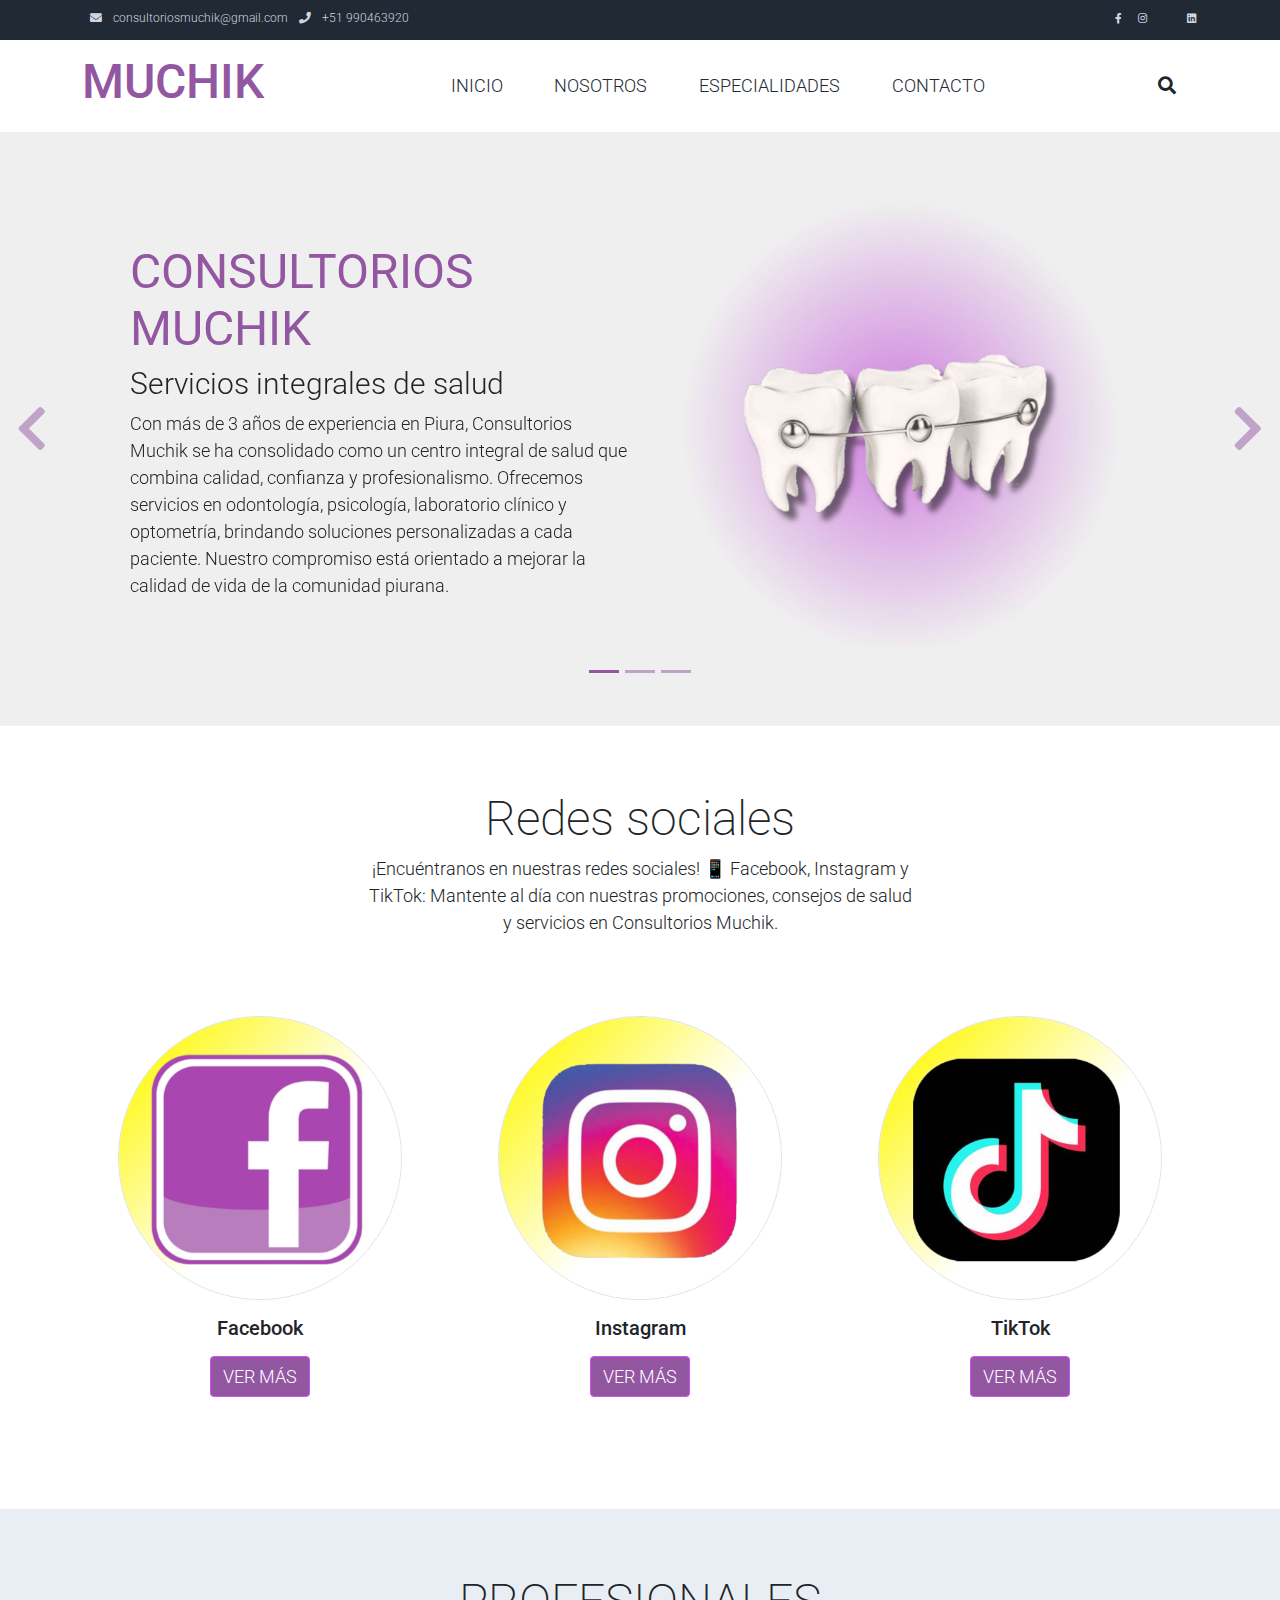
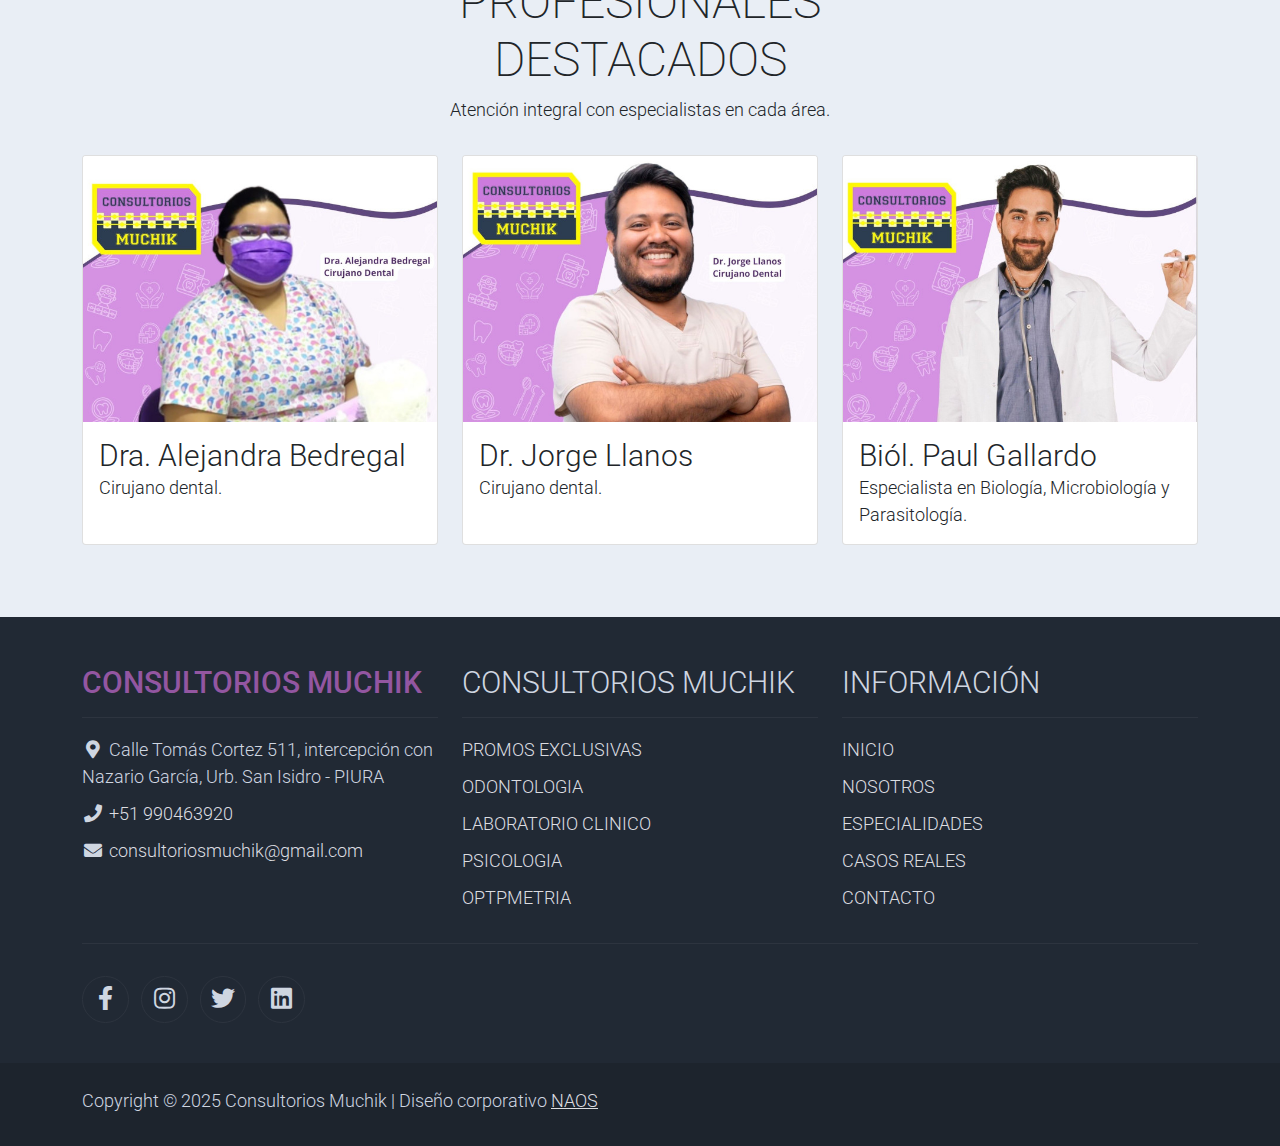
==== index.html @ a7837f9b "Update index.html" ====
<!DOCTYPE html>
<html lang="en">

<head>
    <title>CONSULTORIOS MUCHIK</title>
    <meta charset="utf-8">
    <meta name="viewport" content="width=device-width, initial-scale=1">

    <link rel="apple-touch-icon" href="assets/img/apple-icon.png">
    <link rel="shortcut icon" type="image/x-icon" href="assets/img/favicon.ico">

    <link rel="stylesheet" href="assets/css/bootstrap.min.css">
    <link rel="stylesheet" href="assets/css/templatemo.css">
    <link rel="stylesheet" href="assets/css/custom.css">

    <!-- Load fonts style after rendering the layout styles -->
    <link rel="stylesheet" href="https://fonts.googleapis.com/css2?family=Roboto:wght@100;200;300;400;500;700;900&display=swap">
    <link rel="stylesheet" href="assets/css/fontawesome.min.css">

</head>

<body>
    <!-- Start Top Nav -->
    <nav class="navbar navbar-expand-lg bg-dark navbar-light d-none d-lg-block" id="templatemo_nav_top">
        <div class="container text-light">
            <div class="w-100 d-flex justify-content-between">
                <div>
                    <i class="fa fa-envelope mx-2"></i>
                    <a class="navbar-sm-brand text-light text-decoration-none" href="mailto:consultoriosmuchik@gmail.com">consultoriosmuchik@gmail.com</a>
                    <i class="fa fa-phone mx-2"></i>
                    <a class="navbar-sm-brand text-light text-decoration-none" href="tel: +51-990463920"> +51 990463920</a>
                </div>
                <div>
                    <a class="text-light" href="https://www.facebook.com/ConsultorioMuchik/" target="_blank" rel="sponsored"><i class="fab fa-facebook-f fa-sm fa-fw me-2"></i></a>
                    <a class="text-light" href="https://www.instagram.com/consultorios_muchik/" target="_blank"><i class="fab fa-instagram fa-sm fa-fw me-2"></i></a>
                    <a class="text-light" href="https://www.tiktok.com/@consultorios.much" target="_blank"><i class="fab fa-tiktokr fa-sm fa-fw me-2"></i></a>
                    <a class="text-light" href="https://www.linkedin.com/" target="_blank"><i class="fab fa-linkedin fa-sm fa-fw"></i></a>
                </div>
            </div>
        </div>
    </nav>
    <!-- Close Top Nav -->


    <!-- Header -->
    <nav class="navbar navbar-expand-lg navbar-light shadow">
        <div class="container d-flex justify-content-between align-items-center">

            <a class="navbar-brand text-success logo h1 align-self-center" href="index.html">
                MUCHIK
            </a>

            <button class="navbar-toggler border-0" type="button" data-bs-toggle="collapse" data-bs-target="#templatemo_main_nav" aria-controls="navbarSupportedContent" aria-expanded="false" aria-label="Toggle navigation">
                <span class="navbar-toggler-icon"></span>
            </button>

            <div class="align-self-center collapse navbar-collapse flex-fill  d-lg-flex justify-content-lg-between" id="templatemo_main_nav">
                <div class="flex-fill">
                    <ul class="nav navbar-nav d-flex justify-content-between mx-lg-auto">
                        <li class="nav-item">
                            <a class="nav-link" href="index.html">INICIO</a>
                        </li>
                        <li class="nav-item">
                            <a class="nav-link" href="index.html">NOSOTROS</a>
                        </li>
                        <li class="nav-item">
                            <a class="nav-link" href="index.html">ESPECIALIDADES</a>
                        </li>
                        <li class="nav-item">
                            <a class="nav-link" href="index.html">CONTACTO</a>
                        </li>
                    </ul>
                </div>
                <div class="navbar align-self-center d-flex">
                    <div class="d-lg-none flex-sm-fill mt-3 mb-4 col-7 col-sm-auto pr-3">
                        <div class="input-group">
                            <input type="text" class="form-control" id="inputMobileSearch" placeholder="BUSQUEDA ...">
                            <div class="input-group-text">
                                <i class="fa fa-fw fa-search"></i>
                            </div>
                        </div>
                    </div>
                    <a class="nav-icon d-none d-lg-inline" href="#" data-bs-toggle="modal" data-bs-target="#templatemo_search">
                        <i class="fa fa-fw fa-search text-dark mr-2"></i>
                    </a>
                   
                </div>
            </div>

        </div>
    </nav>
    <!-- Close Header -->

    <!-- Modal -->
    <div class="modal fade bg-white" id="templatemo_search" tabindex="-1" role="dialog" aria-labelledby="exampleModalLabel" aria-hidden="true">
        <div class="modal-dialog modal-lg" role="document">
            <div class="w-100 pt-1 mb-5 text-right">
                <button type="button" class="btn-close" data-bs-dismiss="modal" aria-label="Close"></button>
            </div>
            <form action="" method="get" class="modal-content modal-body border-0 p-0">
                <div class="input-group mb-2">
                    <input type="text" class="form-control" id="inputModalSearch" name="q" placeholder="BUSQUEDA ...">
                    <button type="submit" class="input-group-text bg-success text-light">
                        <i class="fa fa-fw fa-search text-white"></i>
                    </button>
                </div>
            </form>
        </div>
    </div>



    <!-- Start Banner Hero -->
    <div id="template-mo-zay-hero-carousel" class="carousel slide" data-bs-ride="carousel">
        <ol class="carousel-indicators">
            <li data-bs-target="#template-mo-zay-hero-carousel" data-bs-slide-to="0" class="active"></li>
            <li data-bs-target="#template-mo-zay-hero-carousel" data-bs-slide-to="1"></li>
            <li data-bs-target="#template-mo-zay-hero-carousel" data-bs-slide-to="2"></li>
        </ol>
        <div class="carousel-inner">
            <div class="carousel-item active">
                <div class="container">
                    <div class="row p-5">
                        <div class="mx-auto col-md-8 col-lg-6 order-lg-last">
                            <img class="img-fluid" src="./assets/img/banner_img_01.jpg" alt="">
                        </div>
                        <div class="col-lg-6 mb-0 d-flex align-items-center">
                            <div class="text-align-left align-self-center">
                                <h1 class="h1 text-success"><b>CONSULTORIOS MUCHIK</b></h1>
                                <h3 class="h2">Servicios integrales de salud</h3>
                                <p> Con más de 3 años de experiencia en Piura, Consultorios Muchik se ha consolidado como un centro
                                    integral de salud que combina calidad, confianza y profesionalismo. Ofrecemos servicios en odontología,
                                    psicología, laboratorio clínico y optometría, brindando soluciones personalizadas a cada paciente.
                                    Nuestro compromiso está orientado a mejorar la calidad de vida de la comunidad piurana.
                                </p>
                            </div>
                        </div>
                    </div>
                </div>
            </div>
            <div class="carousel-item">
                <div class="container">
                    <div class="row p-5">
                        <div class="mx-auto col-md-8 col-lg-6 order-lg-last">
                            <img class="img-fluid" src="./assets/img/banner_img_02.jpg" alt="">
                        </div>
                        <div class="col-lg-6 mb-0 d-flex align-items-center">
                            <div class="text-align-left">
                                <h1 class="h1">Misión</h1>
                                <p>
                                   Nuestra misión es brindar servicios integrales de salud a través de un equipo multidisciplinario
                                    en odontología, psicología, laboratorio clínico y optometría, comprometidos con la calidad, 
                                    accesibilidad y el bienestar de nuestros pacientes, contribuyendo al desarrollo de una comunidad
                                    más saludable.
                                </p>
                            </div>
                        </div>
                    </div>
                </div>
            </div>
            <div class="carousel-item">
                <div class="container">
                    <div class="row p-5">
                        <div class="mx-auto col-md-8 col-lg-6 order-lg-last">
                            <img class="img-fluid" src="./assets/img/banner_img_03.jpg" alt="">
                        </div>
                        <div class="col-lg-6 mb-0 d-flex align-items-center">
                            <div class="text-align-left">
                                <h1 class="h1">Visión</h1>
                                <p>
                                    Ser reconocidos como el consultorio líder en la región de Piura, destacándonos por la excelencia 
                                    en nuestros servicios de salud, la innovación en tratamientos y un enfoque humanizado que 
                                    fortalezca la confianza y la fidelidad de nuestros pacientes.
                                </p>
                            </div>
                        </div>
                    </div>
                </div>
            </div>
        </div>
        <a class="carousel-control-prev text-decoration-none w-auto ps-3" href="#template-mo-zay-hero-carousel" role="button" data-bs-slide="prev">
            <i class="fas fa-chevron-left"></i>
        </a>
        <a class="carousel-control-next text-decoration-none w-auto pe-3" href="#template-mo-zay-hero-carousel" role="button" data-bs-slide="next">
            <i class="fas fa-chevron-right"></i>
        </a>
    </div>
    <!-- End Banner Hero -->
 <!-- Start Categories of The Month -->
    <section class="container py-5">
        <div class="row text-center pt-3">
            <div class="col-lg-6 m-auto">
                <h1 class="h1">Redes sociales</h1>
                <p>
                    ¡Encuéntranos en nuestras redes sociales!
                    📱 Facebook, Instagram y TikTok: Mantente al día con nuestras promociones, consejos de salud y servicios en Consultorios Muchik.
                </p>
            </div>
        </div>
        <div class="row">
            <div class="col-12 col-md-4 p-5 mt-3">
                <a href="#"><img src="./assets/img/category_img_01.jpg" class="rounded-circle img-fluid border"></a>
                <h5 class="text-center mt-3 mb-3">Facebook</h5>
                <p class="text-center"><a class="btn btn-success" href="https://www.facebook.com/ConsultorioMuchik/" target="_blank" rel="sponsored">VER MÁS</a></p>
            </div>
            <div class="col-12 col-md-4 p-5 mt-3">
                <a href="#"><img src="./assets/img/category_img_02.jpg" class="rounded-circle img-fluid border"></a>
                <h2 class="h5 text-center mt-3 mb-3">Instagram</h2>
                <p class="text-center"><a class="btn btn-success" href="https://www.instagram.com/consultorios_muchik/" target="_blank" rel="sponsored">VER MÁS</a></p>
            </div>
            <div class="col-12 col-md-4 p-5 mt-3">
                <a href="#"><img src="./assets/img/category_img_03.jpg" class="rounded-circle img-fluid border"></a>
                <h2 class="h5 text-center mt-3 mb-3">TikTok</h2>
                <p class="text-center"><a class="btn btn-success" href="https://www.tiktok.com/@consultorios.much" target="_blank" rel="sponsored">VER MÁS</a></p>
            </div>
        </div>
    </section>
    <!-- End Categories of The Month -->


    <!-- Start Featured Product -->
    <section class="bg-light">
        <div class="container py-5">
            <div class="row text-center py-3">
                <div class="col-lg-6 m-auto">
                    <h1 class="h1">PROFESIONALES DESTACADOS</h1>
                    <p>
                       Atención integral con especialistas en cada área.
                    </p>
                </div>
            </div>
            <div class="row">
                <div class="col-12 col-md-4 mb-4">
                    <div class="card h-100">
                        <img src="./assets/img/feature_prod_01.jpg" class="card-img-top" alt="...">
                         <div class="card-body">
                            <a href="#"class="h2 text-decoration-none text-dark">Dra. Alejandra Bedregal</a>
                            <p class="card-text">
                                Cirujano dental.
                            </p>
                          </div>
                    </div>
                </div>
                
                <div class="col-12 col-md-4 mb-4">
                    <div class="card h-100">
                         <img src="./assets/img/feature_prod_02.jpg" class="card-img-top" alt="...">
                         <div class="card-body">
                           <a href="#" class="h2 text-decoration-none text-dark">Dr. Jorge Llanos</a>
                            <p class="card-text">
                                Cirujano dental.
                            </p>
                          </div>
                    </div>
                </div>
                <div class="col-12 col-md-4 mb-4">
                    <div class="card h-100">
                         <img src="./assets/img/feature_prod_03.jpg" class="card-img-top" alt="...">
                         <div class="card-body">
                           <a href="#" class="h2 text-decoration-none text-dark">Biól. Paul Gallardo </a>
                            <p class="card-text">
                               Especialista en Biología, Microbiología y Parasitología.
                            </p>
                          
                        </div>
                    </div>
                </div>
            </div>
        </div>
    </section>
    <!-- End Featured Product -->


    <!-- Start Footer -->
    <footer class="bg-dark" id="tempaltemo_footer">
        <div class="container">
            <div class="row">

                <div class="col-md-4 pt-5">
                    <h2 class="h2 text-success border-bottom pb-3 border-light logo">CONSULTORIOS MUCHIK</h2>
                    <ul class="list-unstyled text-light footer-link-list">
                        <li>
                            <i class="fas fa-map-marker-alt fa-fw"></i>
                            Calle Tomás Cortez 511, intercepción con Nazario García, Urb. San Isidro - PIURA
                        </li>
                        <li>
                            <i class="fa fa-phone fa-fw"></i>
                            <a class="text-decoration-none" href="tel: +51-990463920"> +51 990463920</a>
                        </li>
                        <li>
                            <i class="fa fa-envelope fa-fw"></i>
                            <a class="text-decoration-none" href="mailto:consultoriosmuchik@gmail.com">consultoriosmuchik@gmail.com</a>
                        </li>
                    </ul>
                </div>

                <div class="col-md-4 pt-5">
                    <h2 class="h2 text-light border-bottom pb-3 border-light">CONSULTORIOS MUCHIK</h2>
                    <ul class="list-unstyled text-light footer-link-list">
                        <li><a class="text-decoration-none" href="#">PROMOS EXCLUSIVAS</a></li>
                        <li><a class="text-decoration-none" href="#">ODONTOLOGIA</a></li>
                        <li><a class="text-decoration-none" href="#">LABORATORIO CLINICO</a></li>
                        <li><a class="text-decoration-none" href="#">PSICOLOGIA</a></li>
                        <li><a class="text-decoration-none" href="#">OPTPMETRIA</a></li>
                       
                    </ul>
                </div>

                <div class="col-md-4 pt-5">
                    <h2 class="h2 text-light border-bottom pb-3 border-light">INFORMACIÓN</h2>
                    <ul class="list-unstyled text-light footer-link-list">
                        <li><a class="text-decoration-none" href="#">INICIO</a></li>
                        <li><a class="text-decoration-none" href="#">NOSOTROS</a></li>
                        <li><a class="text-decoration-none" href="#">ESPECIALIDADES</a></li>
                        <li><a class="text-decoration-none" href="#">CASOS REALES</a></li>
                        <li><a class="text-decoration-none" href="#">CONTACTO</a></li>
                    </ul>
                </div>

            </div>

            <div class="row text-light mb-4">
                <div class="col-12 mb-3">
                    <div class="w-100 my-3 border-top border-light"></div>
                </div>
                <div class="col-auto me-auto">
                    <ul class="list-inline text-left footer-icons">
                        <li class="list-inline-item border border-light rounded-circle text-center">
                            <a class="text-light text-decoration-none" target="_blank" href="http://facebook.com/"><i class="fab fa-facebook-f fa-lg fa-fw"></i></a>
                        </li>
                        <li class="list-inline-item border border-light rounded-circle text-center">
                            <a class="text-light text-decoration-none" target="_blank" href="https://www.instagram.com/"><i class="fab fa-instagram fa-lg fa-fw"></i></a>
                        </li>
                        <li class="list-inline-item border border-light rounded-circle text-center">
                            <a class="text-light text-decoration-none" target="_blank" href="https://twitter.com/"><i class="fab fa-twitter fa-lg fa-fw"></i></a>
                        </li>
                        <li class="list-inline-item border border-light rounded-circle text-center">
                            <a class="text-light text-decoration-none" target="_blank" href="https://www.linkedin.com/"><i class="fab fa-linkedin fa-lg fa-fw"></i></a>
                        </li>
                    </ul>
                </div>
                <div class="col-auto">
                    </div>
            </div>
        </div>

        <div class="w-100 bg-black py-3">
            <div class="container">
                <div class="row pt-2">
                    <div class="col-12">
                        <p class="text-left text-light">
                            Copyright &copy; 2025 Consultorios Muchik 
                            | Diseño corporativo <a rel="sponsored" href="#" target="_blank">NAOS</a>
                        </p>
                    </div>
                </div>
            </div>
        </div>

    </footer>
    <!-- End Footer -->

    <!-- Start Script -->
    <script src="assets/js/jquery-1.11.0.min.js"></script>
    <script src="assets/js/jquery-migrate-1.2.1.min.js"></script>
    <script src="assets/js/bootstrap.bundle.min.js"></script>
    <script src="assets/js/templatemo.js"></script>
    <script src="assets/js/custom.js"></script>
    <!-- End Script -->
</body>

</html>
---- assets/css/templatemo.css ----
/*

TemplateMo 559 Zay Shop

https://templatemo.com/tm-559-zay-shop

---------------------------------------------
Table of contents
------------------------------------------------
1. Typography
2. General
3. Nav
4. Hero Carousel
5. Accordion
6. Shop
7. Product
8. Carousel Hero
9. Carousel Brand
10. Services
11. Contact map
12. Footer
13. Small devices (landscape phones, 576px and up)
14. Medium devices (tablets, 768px and up)
15. Large devices (desktops, 992px and up)
16. Extra large devices (large desktops, 1200px and up)
--------------------------------------------- */




/* Typography */
body, ul, li, p, a, label, input, div {
  font-family: 'Roboto', sans-serif;
  font-size: 18px !important;
  font-weight: 300 !important;
}
.h1 {
  font-family: 'Roboto', sans-serif;
  font-size: 48px !important;
  font-weight: 200 !important;
}
.h2 {
  font-family: 'Roboto', sans-serif;
  font-size: 30px !important;
  font-weight: 300;
}
.h3 {
  font-family: 'Roboto', sans-serif;
  font-size: 22px !important;
}
/* General */
.logo { font-weight: 500 !important;}
.text-warning {  color: #ede861 !important;}
.text-muted { color: #bcbcbc !important;}
.text-success { color: #9356a1 !important;}
.text-light { color: #cfd6e1 !important;}
.bg-dark { background-color: #212934 !important;}
.bg-light { background-color: #e9eef5 !important;}
.bg-black { background-color: #1d242d !important;}
.bg-success { background-color: #9356a1 !important;}
.btn-success {
  background-color: #9356a1 !important;
  border-color: #cd52f1 !important;
}
.pagination .page-link:hover {color: #000;}
.pagination .page-link:hover, .pagination .page-link.active {
  background-color: #69bb7e;
  color: #fff;
}
/* Nav */
#templatemo_nav_top { min-height: 40px;}
#templatemo_nav_top * { font-size: .9em !important;}
#templatemo_main_nav a { color: #212934;}
#templatemo_main_nav a:hover { color: #69bb7e;}
#templatemo_main_nav .navbar .nav-icon { margin-right: 20px;}

/* Hero Carousel */
#template-mo-zay-hero-carousel { background: #efefef !important;}
/* Accordion */
.templatemo-accordion a { color: #000;}
.templatemo-accordion a:hover { color: #333d4a;}
/* Shop */
.shop-top-menu a:hover { color: #69bb7e !important;}
/* Product */
.product-wap { box-shadow: 0px 5px 10px 0px rgba(0, 0, 0, 0.10);}
.product-wap .product-color-dot.color-dot-red { background:#f71515;}
.product-wap .product-color-dot.color-dot-blue { background:#6db4fe;}
.product-wap .product-color-dot.color-dot-black { background:#000000;}
.product-wap .product-color-dot.color-dot-light { background:#e0e0e0;}
.product-wap .product-color-dot.color-dot-green { background:#0bff7e;}
.card.product-wap .card .product-overlay {
  background: rgba(0,0,0,.2);
  visibility: hidden;
  opacity: 0;
  transition: .3s;
}
.card.product-wap:hover .card .product-overlay {
  visibility: visible;
  opacity: 1;
}
.card.product-wap a { color: #000;}
#carousel-related-product .slick-slide:focus { outline: none !important;}
#carousel-related-product .slick-dots li button:before {
  font-size: 15px;
  margin-top: 20px;
}
/* Brand */
.brand-img {
  filter: grayscale(100%);
  opacity: 0.5;
  transition: .5s;
}
.brand-img:hover {
  filter: grayscale(0%);
  opacity: 1;
}
/* Carousel Hero */
#template-mo-zay-hero-carousel .carousel-indicators li {
  margin-top: -50px;
  background-color: #9356a1;
}
#template-mo-zay-hero-carousel .carousel-control-next i,
#template-mo-zay-hero-carousel .carousel-control-prev i {
  color: #9356a1 !important;
  font-size: 2.8em !important;
}
/* Carousel Brand */
.tempaltemo-carousel .h1 {
  font-size: .5em !important;
  color: #000 !important;
}
/* Services */
.services-icon-wap {transition: .3s;}
.services-icon-wap:hover, .services-icon-wap:hover i {color: #fff;}
.services-icon-wap:hover {background: #69bb7e;}
/* Contact map */
.leaflet-control a, .leaflet-control { font-size: 10px !important;}
.form-control { border: 1px solid #e8e8e8;}
/* Footer */
#tempaltemo_footer a { color: #dcdde1;}
#tempaltemo_footer a:hover { color: #68bb7d;}
#tempaltemo_footer ul.footer-link-list li { padding-top: 10px;}
#tempaltemo_footer ul.footer-icons li {
  width: 2.6em;
  height: 2.6em;
  line-height: 2.6em;
}
#tempaltemo_footer ul.footer-icons li:hover {
  background-color: #cfd6e1;
  transition: .5s;
}
#tempaltemo_footer ul.footer-icons li:hover i {
  color: #212934;
  transition: .5s;
}
#tempaltemo_footer .border-light { border-color: #2d343f !important;}
/*
// Extra small devices (portrait phones, less than 576px)
// No media query since this is the default in Bootstrap
*/
/* Small devices (landscape phones, 576px and up)*/
.product-wap .h3, .product-wap li, .product-wap i, .product-wap p {
  font-size: 12px !important;
}
.product-wap .product-color-dot {
  width: 6px;
  height: 6px;
}

@media (min-width: 576px) {
  .tempaltemo-carousel .h1 { font-size: 1em !important;}
}

/*// Medium devices (tablets, 768px and up)*/
@media (min-width: 768px) {
  #templatemo_main_nav .navbar-nav {max-width: 450px;}
 }

/* Large devices (desktops, 992px and up)*/
@media (min-width: 992px) {
  #templatemo_main_nav .navbar-nav {max-width: 550px;}
  #template-mo-zay-hero-carousel .carousel-item {min-height: 30rem !important;}
  .product-wap .h3, .product-wap li, .product-wap i, .product-wap p {font-size: 18px !important;}
  .product-wap .product-color-dot {
    width: 12px;
    height: 12px;
  }
}

/* Extra large devices (large desktops, 1200px and up)*/
@media (min-width: 1200px) {}
---- assets/css/custom.css ----
/*
Custom Css
*/
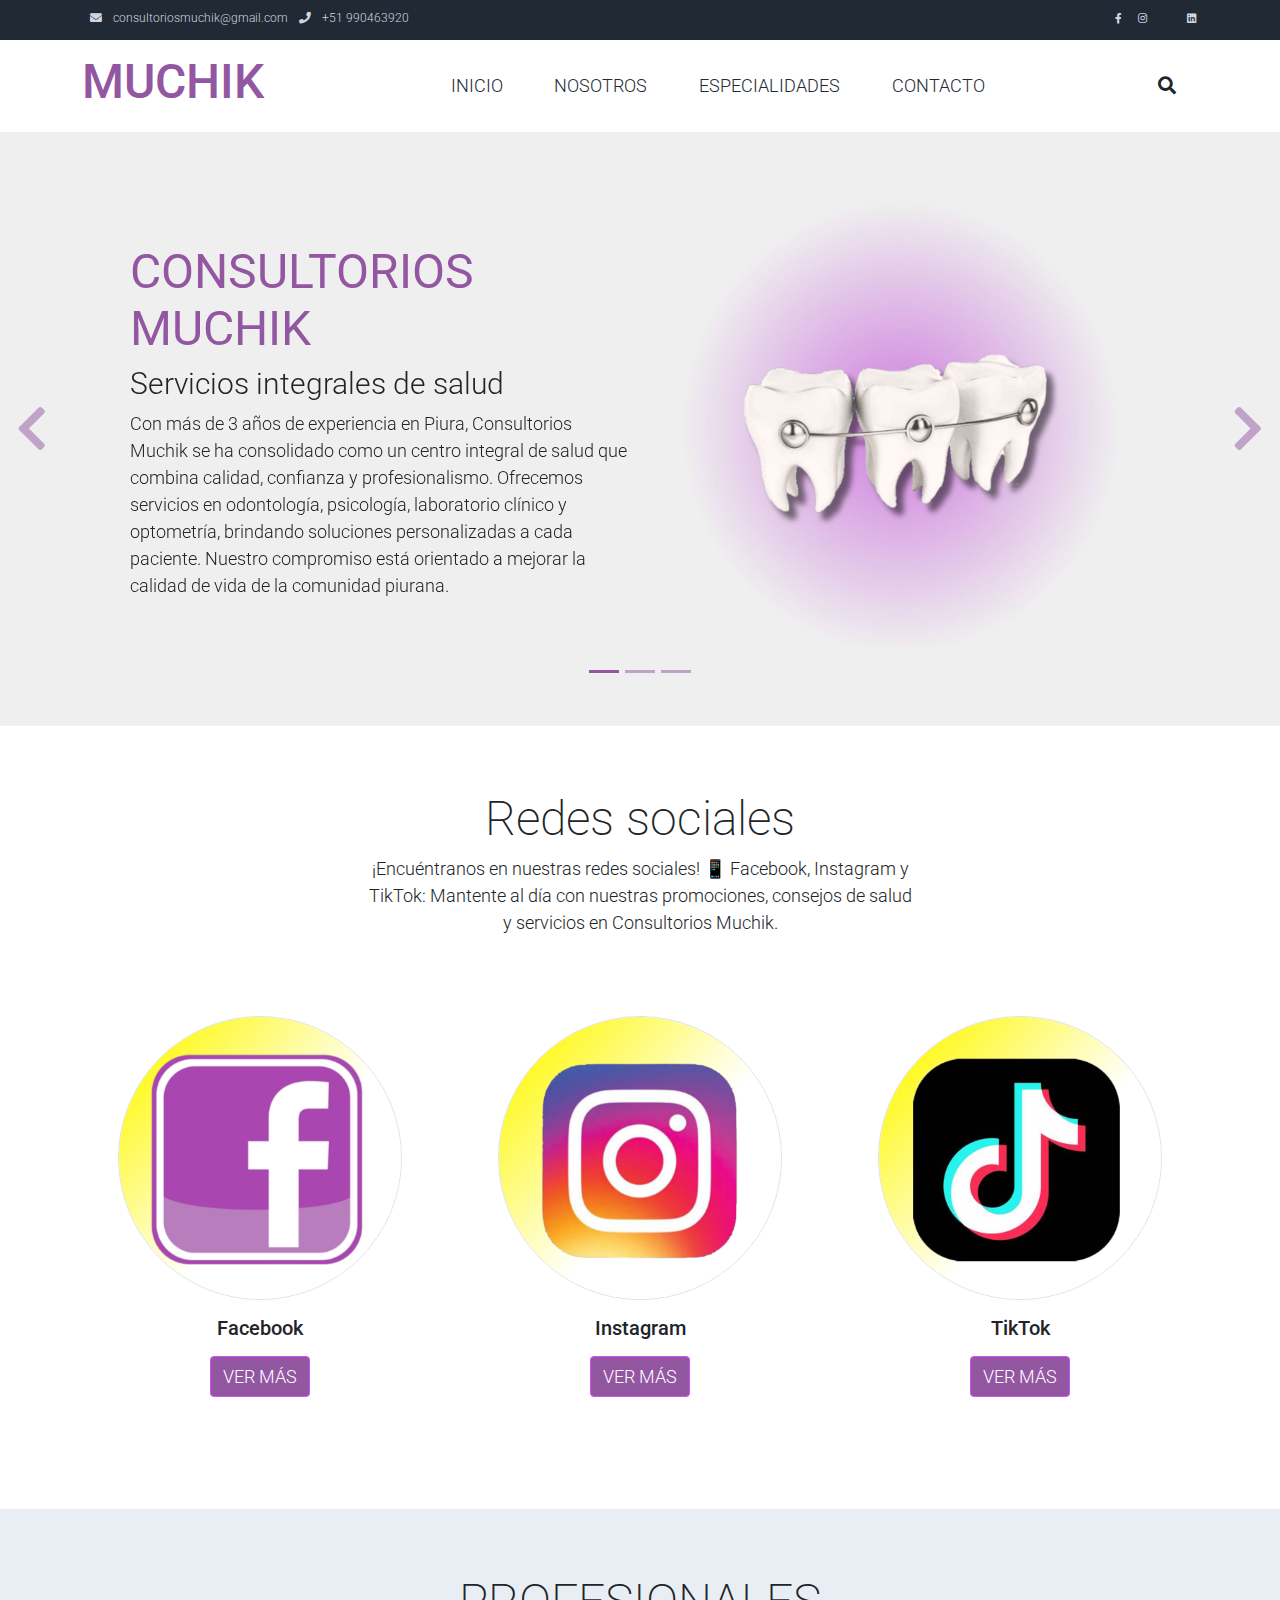
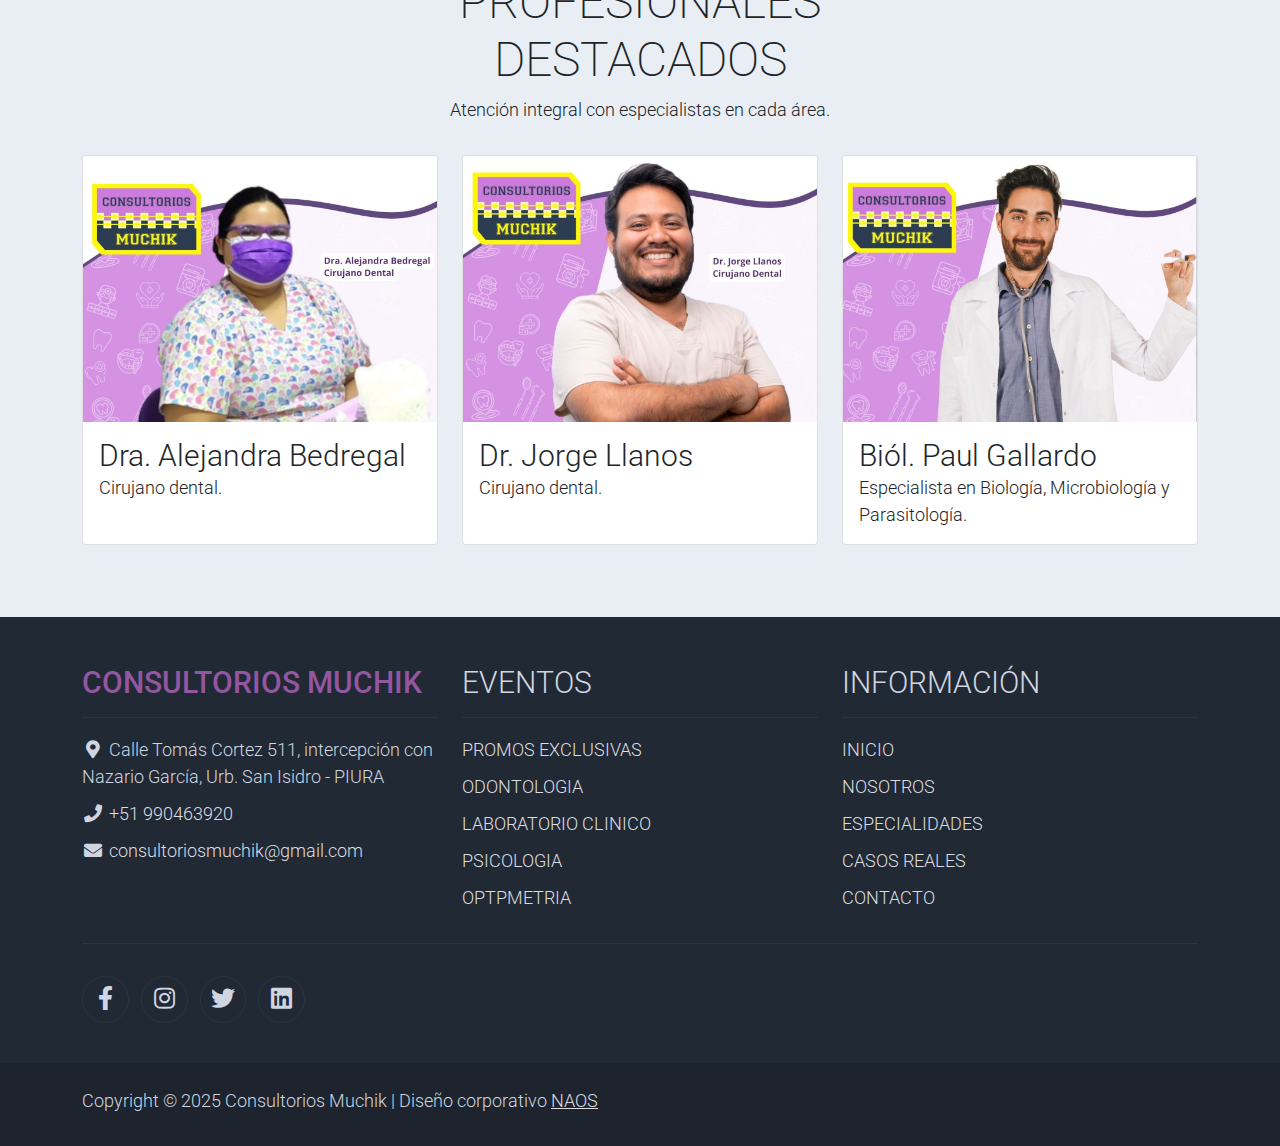
==== commit c13236c4: "Update index.html" ====
--- a/index.html
+++ b/index.html
@@ -295,7 +295,7 @@
                 </div>
 
                 <div class="col-md-4 pt-5">
-                    <h2 class="h2 text-light border-bottom pb-3 border-light">CONSULTORIOS MUCHIK</h2>
+                    <h2 class="h2 text-light border-bottom pb-3 border-light">EVENTOS</h2>
                     <ul class="list-unstyled text-light footer-link-list">
                         <li><a class="text-decoration-none" href="#">PROMOS EXCLUSIVAS</a></li>
                         <li><a class="text-decoration-none" href="#">ODONTOLOGIA</a></li>
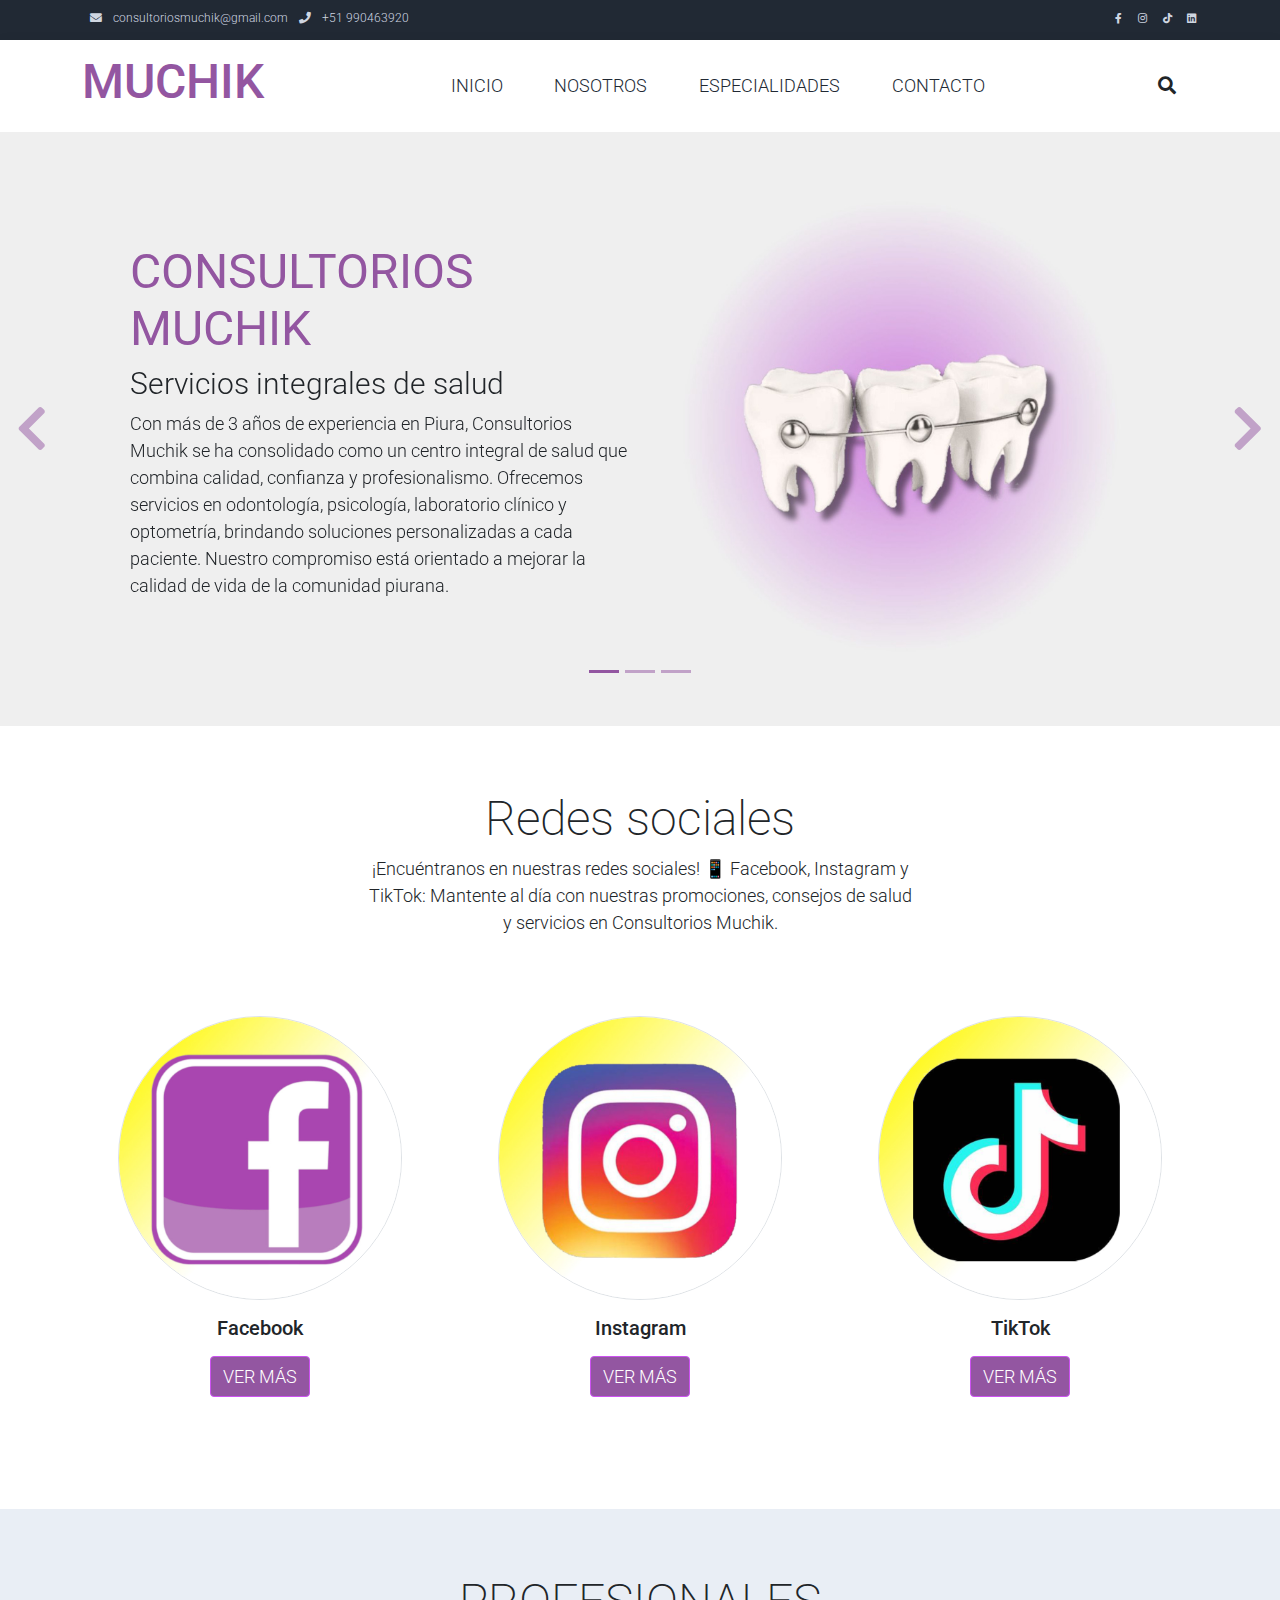
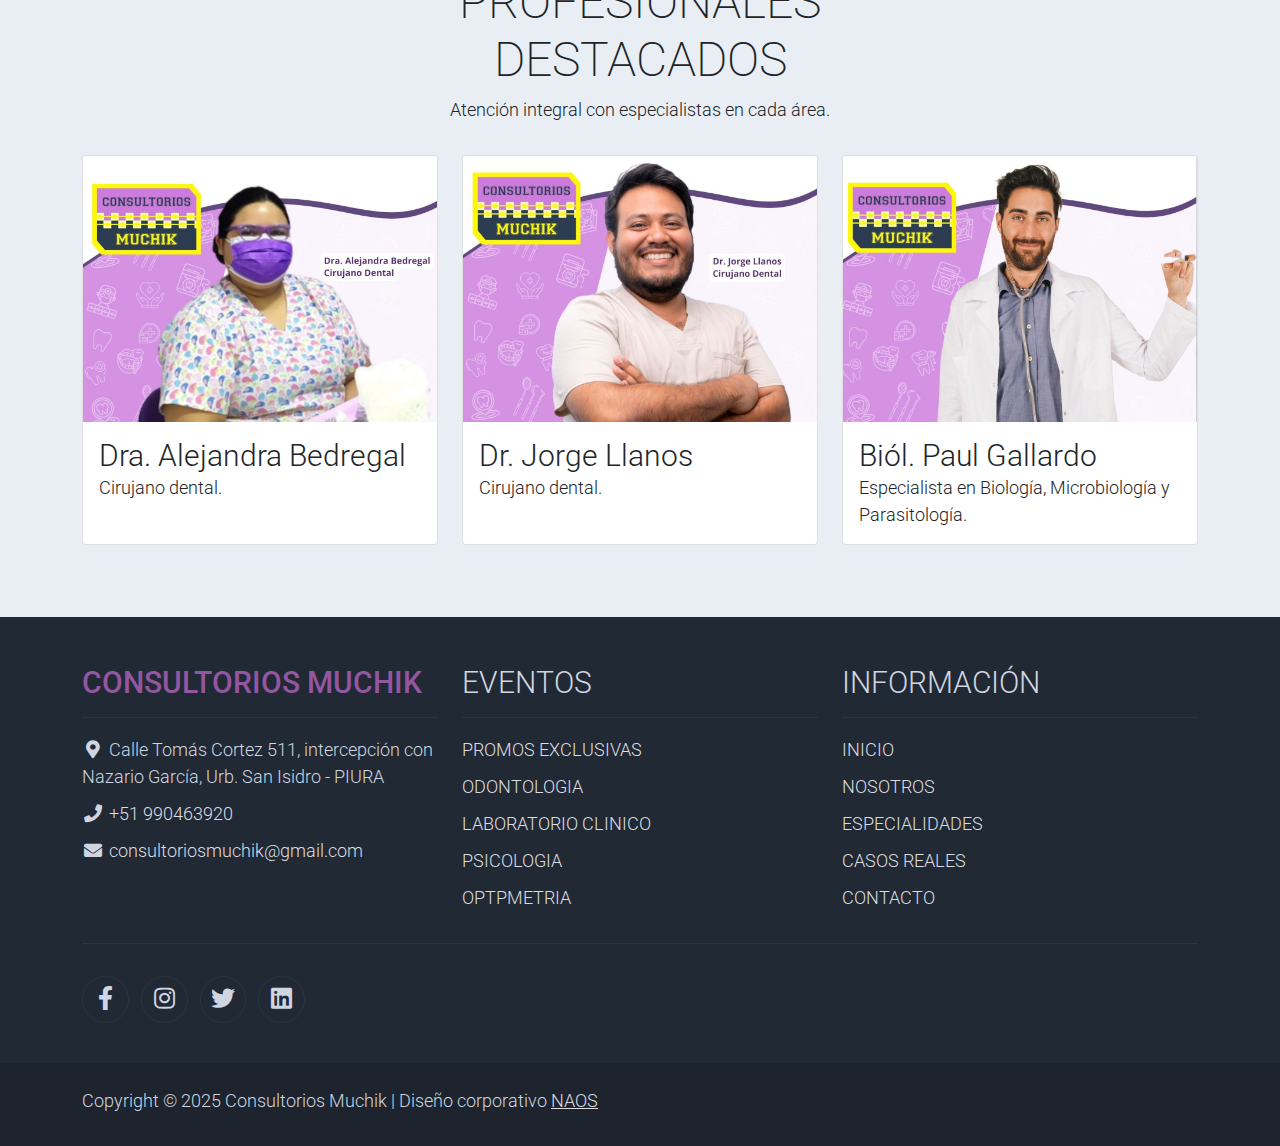
==== commit 90481975: "Update index.html" ====
--- a/index.html
+++ b/index.html
@@ -33,7 +33,7 @@
                 <div>
                     <a class="text-light" href="https://www.facebook.com/ConsultorioMuchik/" target="_blank" rel="sponsored"><i class="fab fa-facebook-f fa-sm fa-fw me-2"></i></a>
                     <a class="text-light" href="https://www.instagram.com/consultorios_muchik/" target="_blank"><i class="fab fa-instagram fa-sm fa-fw me-2"></i></a>
-                    <a class="text-light" href="https://www.tiktok.com/@consultorios.much" target="_blank"><i class="fab fa-tiktokr fa-sm fa-fw me-2"></i></a>
+                    <a class="text-light" href="https://www.tiktok.com/@consultorios.much" target="_blank"><i class="fab fa-tiktok fa-sm fa-fw me-2"></i></a>
                     <a class="text-light" href="https://www.linkedin.com/" target="_blank"><i class="fab fa-linkedin fa-sm fa-fw"></i></a>
                 </div>
             </div>
--- a/assets/css/templatemo.css
+++ b/assets/css/templatemo.css
@@ -64,14 +64,14 @@
 }
 .pagination .page-link:hover {color: #000;}
 .pagination .page-link:hover, .pagination .page-link.active {
-  background-color: #69bb7e;
+  background-color: #b369bb;
   color: #fff;
 }
 /* Nav */
 #templatemo_nav_top { min-height: 40px;}
 #templatemo_nav_top * { font-size: .9em !important;}
 #templatemo_main_nav a { color: #212934;}
-#templatemo_main_nav a:hover { color: #69bb7e;}
+#templatemo_main_nav a:hover { color: #b369bb;}
 #templatemo_main_nav .navbar .nav-icon { margin-right: 20px;}
 
 /* Hero Carousel */
@@ -80,7 +80,7 @@
 .templatemo-accordion a { color: #000;}
 .templatemo-accordion a:hover { color: #333d4a;}
 /* Shop */
-.shop-top-menu a:hover { color: #69bb7e !important;}
+.shop-top-menu a:hover { color: #b369bb !important;}
 /* Product */
 .product-wap { box-shadow: 0px 5px 10px 0px rgba(0, 0, 0, 0.10);}
 .product-wap .product-color-dot.color-dot-red { background:#f71515;}
@@ -132,7 +132,7 @@
 /* Services */
 .services-icon-wap {transition: .3s;}
 .services-icon-wap:hover, .services-icon-wap:hover i {color: #fff;}
-.services-icon-wap:hover {background: #69bb7e;}
+.services-icon-wap:hover {background: #b369bb;}
 /* Contact map */
 .leaflet-control a, .leaflet-control { font-size: 10px !important;}
 .form-control { border: 1px solid #e8e8e8;}
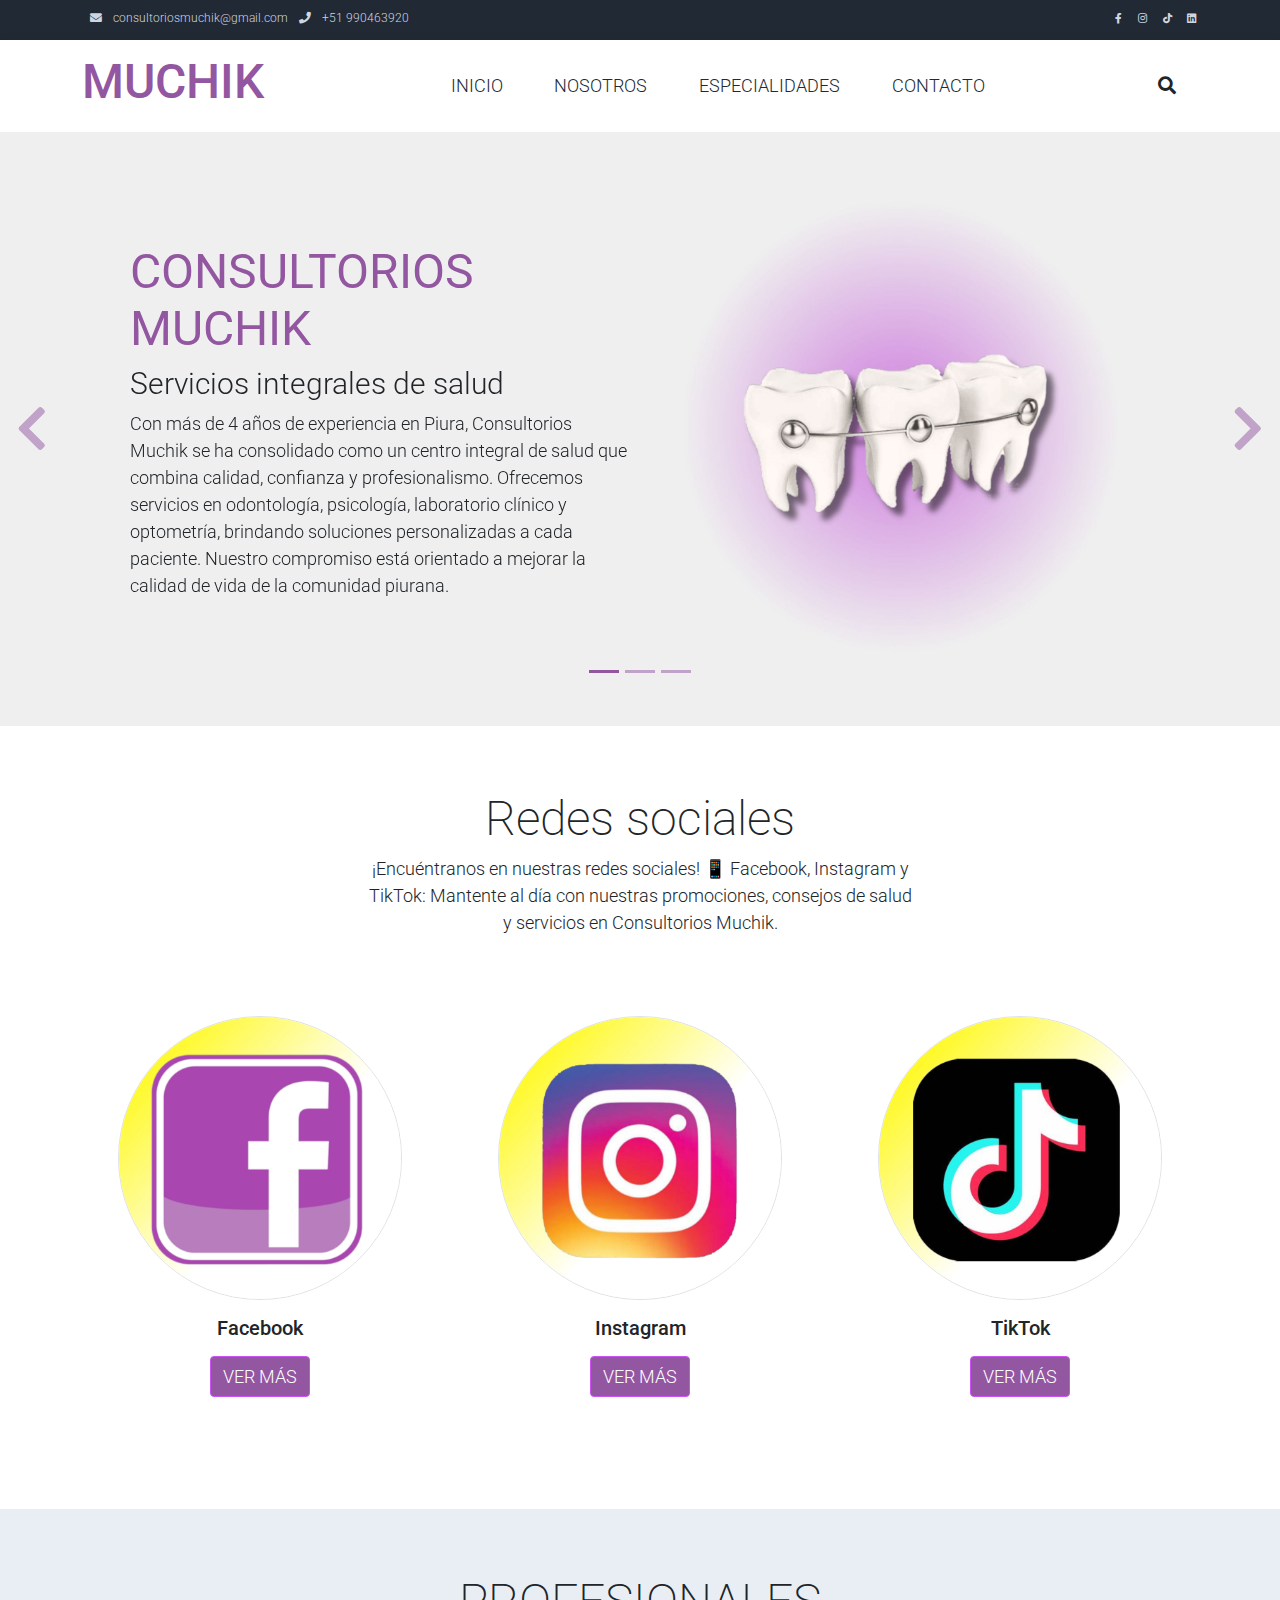
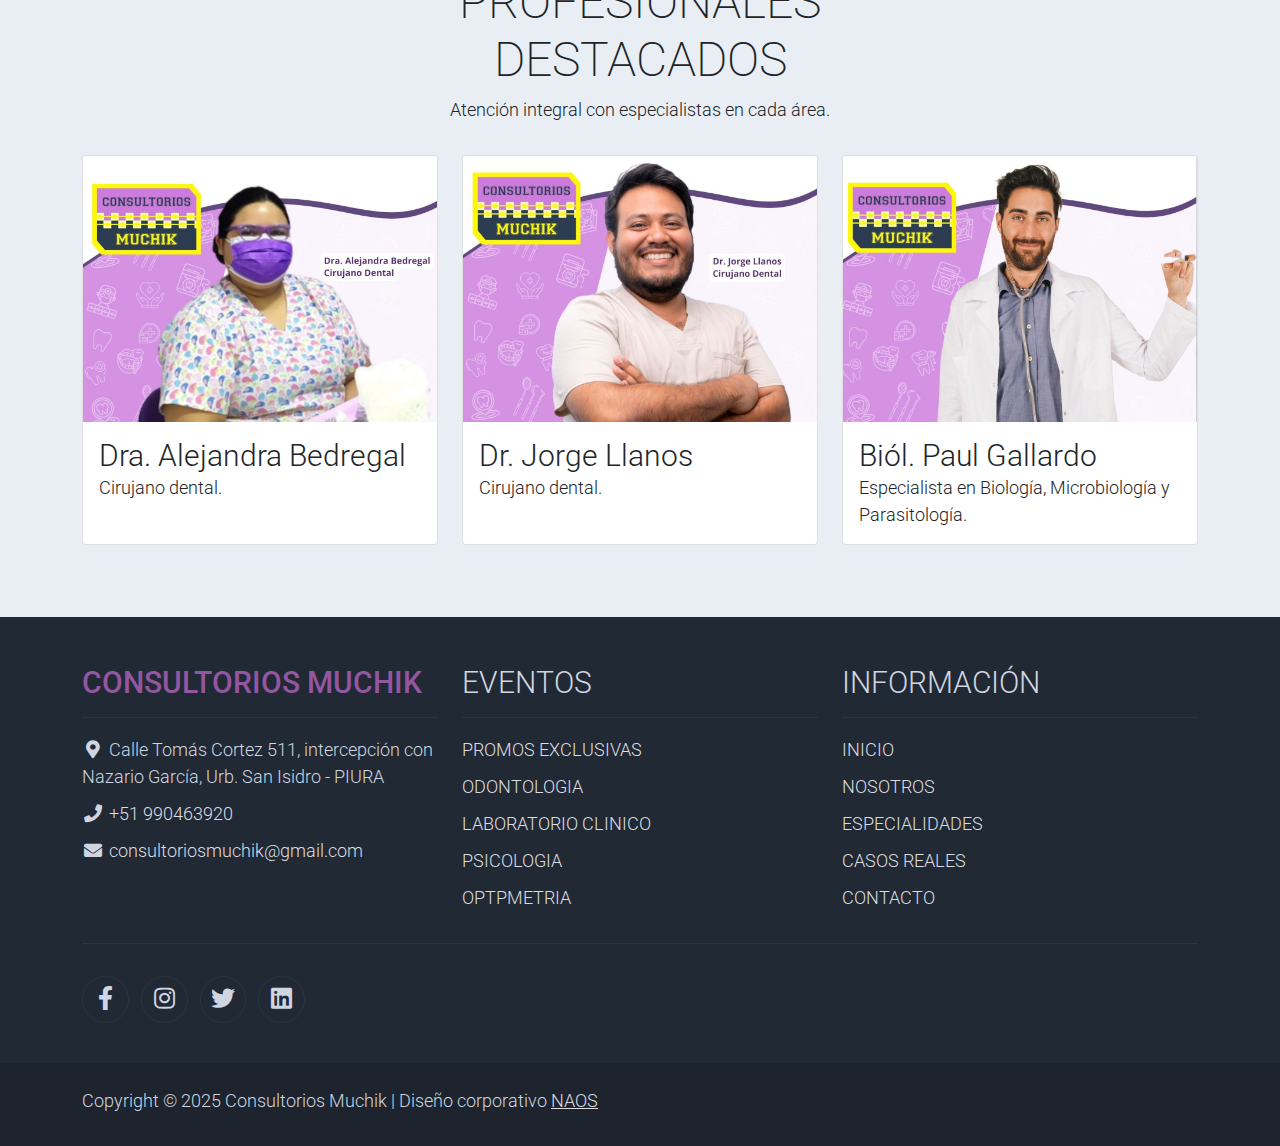
==== commit c7d845ff: "Update index.html" ====
--- a/index.html
+++ b/index.html
@@ -61,7 +61,7 @@
                             <a class="nav-link" href="index.html">INICIO</a>
                         </li>
                         <li class="nav-item">
-                            <a class="nav-link" href="index.html">NOSOTROS</a>
+                            <a class="nav-link" href="about.html">NOSOTROS</a>
                         </li>
                         <li class="nav-item">
                             <a class="nav-link" href="index.html">ESPECIALIDADES</a>
@@ -128,7 +128,7 @@
                             <div class="text-align-left align-self-center">
                                 <h1 class="h1 text-success"><b>CONSULTORIOS MUCHIK</b></h1>
                                 <h3 class="h2">Servicios integrales de salud</h3>
-                                <p> Con más de 3 años de experiencia en Piura, Consultorios Muchik se ha consolidado como un centro
+                                <p> Con más de 4 años de experiencia en Piura, Consultorios Muchik se ha consolidado como un centro
                                     integral de salud que combina calidad, confianza y profesionalismo. Ofrecemos servicios en odontología,
                                     psicología, laboratorio clínico y optometría, brindando soluciones personalizadas a cada paciente.
                                     Nuestro compromiso está orientado a mejorar la calidad de vida de la comunidad piurana.
@@ -309,8 +309,8 @@
                 <div class="col-md-4 pt-5">
                     <h2 class="h2 text-light border-bottom pb-3 border-light">INFORMACIÓN</h2>
                     <ul class="list-unstyled text-light footer-link-list">
-                        <li><a class="text-decoration-none" href="#">INICIO</a></li>
-                        <li><a class="text-decoration-none" href="#">NOSOTROS</a></li>
+                        <li><a class="text-decoration-none" href="index.html">INICIO</a></li>
+                        <li><a class="text-decoration-none" href="about.html">NOSOTROS</a></li>
                         <li><a class="text-decoration-none" href="#">ESPECIALIDADES</a></li>
                         <li><a class="text-decoration-none" href="#">CASOS REALES</a></li>
                         <li><a class="text-decoration-none" href="#">CONTACTO</a></li>
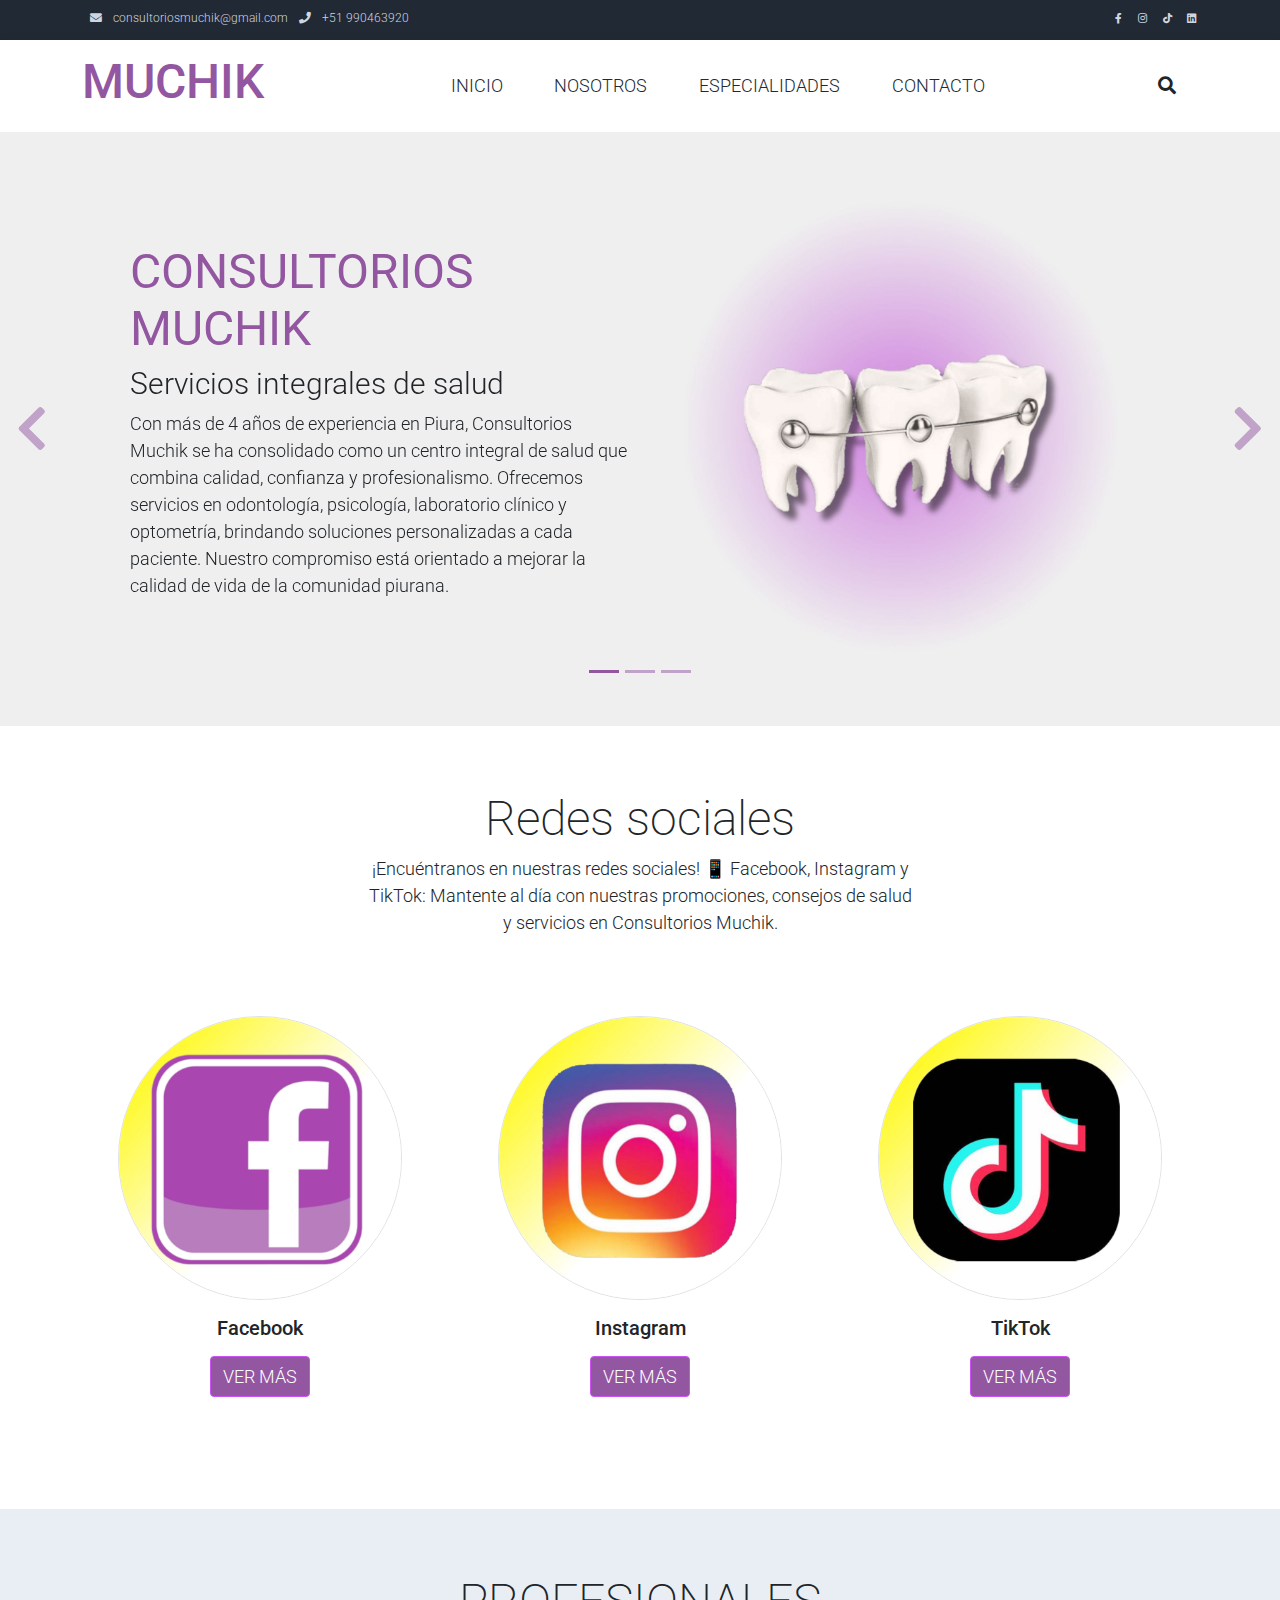
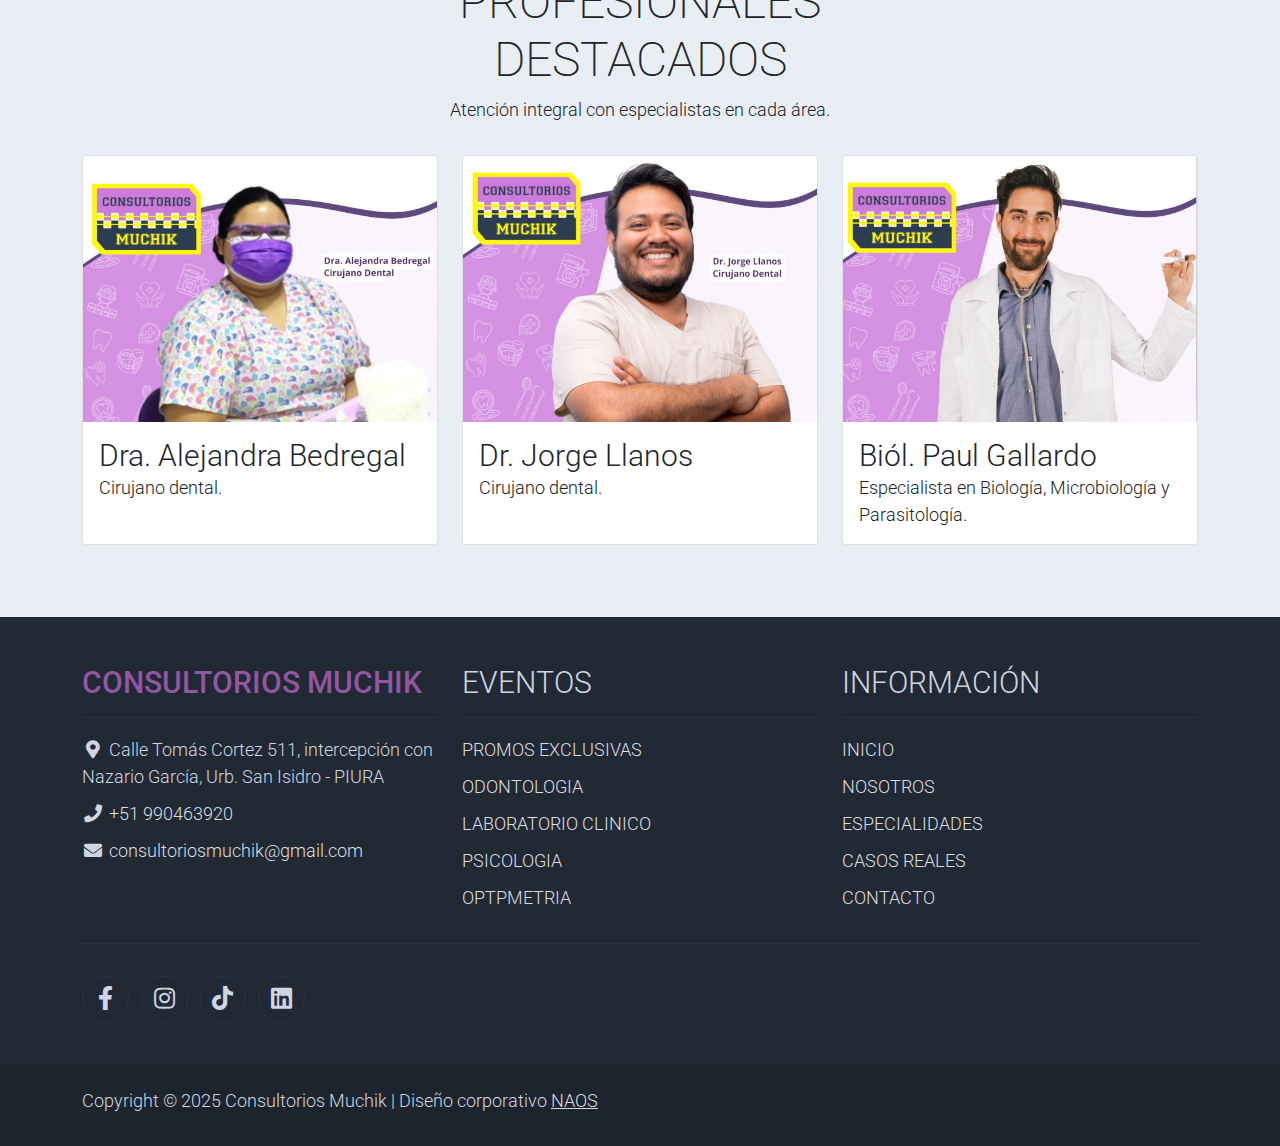
==== commit 536b596d: "Update index.html" ====
--- a/index.html
+++ b/index.html
@@ -326,16 +326,17 @@
                 <div class="col-auto me-auto">
                     <ul class="list-inline text-left footer-icons">
                         <li class="list-inline-item border border-light rounded-circle text-center">
-                            <a class="text-light text-decoration-none" target="_blank" href="http://facebook.com/"><i class="fab fa-facebook-f fa-lg fa-fw"></i></a>
+                            <a class="text-light text-decoration-none" target="_blank" href="https://www.facebook.com/ConsultorioMuchik/"><i class="fab fa-facebook-f fa-lg fa-fw"></i></a>
                         </li>
                         <li class="list-inline-item border border-light rounded-circle text-center">
-                            <a class="text-light text-decoration-none" target="_blank" href="https://www.instagram.com/"><i class="fab fa-instagram fa-lg fa-fw"></i></a>
+                            <a class="text-light text-decoration-none" target="_blank" href="https://www.instagram.com/consultorios_muchik/"><i class="fab fa-instagram fa-lg fa-fw"></i></a>
                         </li>
                         <li class="list-inline-item border border-light rounded-circle text-center">
-                            <a class="text-light text-decoration-none" target="_blank" href="https://twitter.com/"><i class="fab fa-twitter fa-lg fa-fw"></i></a>
+                            <a class="text-light text-decoration-none" target="_blank" href="https://www.tiktok.com/@consultorios.much"><i class="fab fa-tiktok fa-lg fa-fw"></i></a>
                         </li>
                         <li class="list-inline-item border border-light rounded-circle text-center">
                             <a class="text-light text-decoration-none" target="_blank" href="https://www.linkedin.com/"><i class="fab fa-linkedin fa-lg fa-fw"></i></a>
+                                                                     
                         </li>
                     </ul>
                 </div>
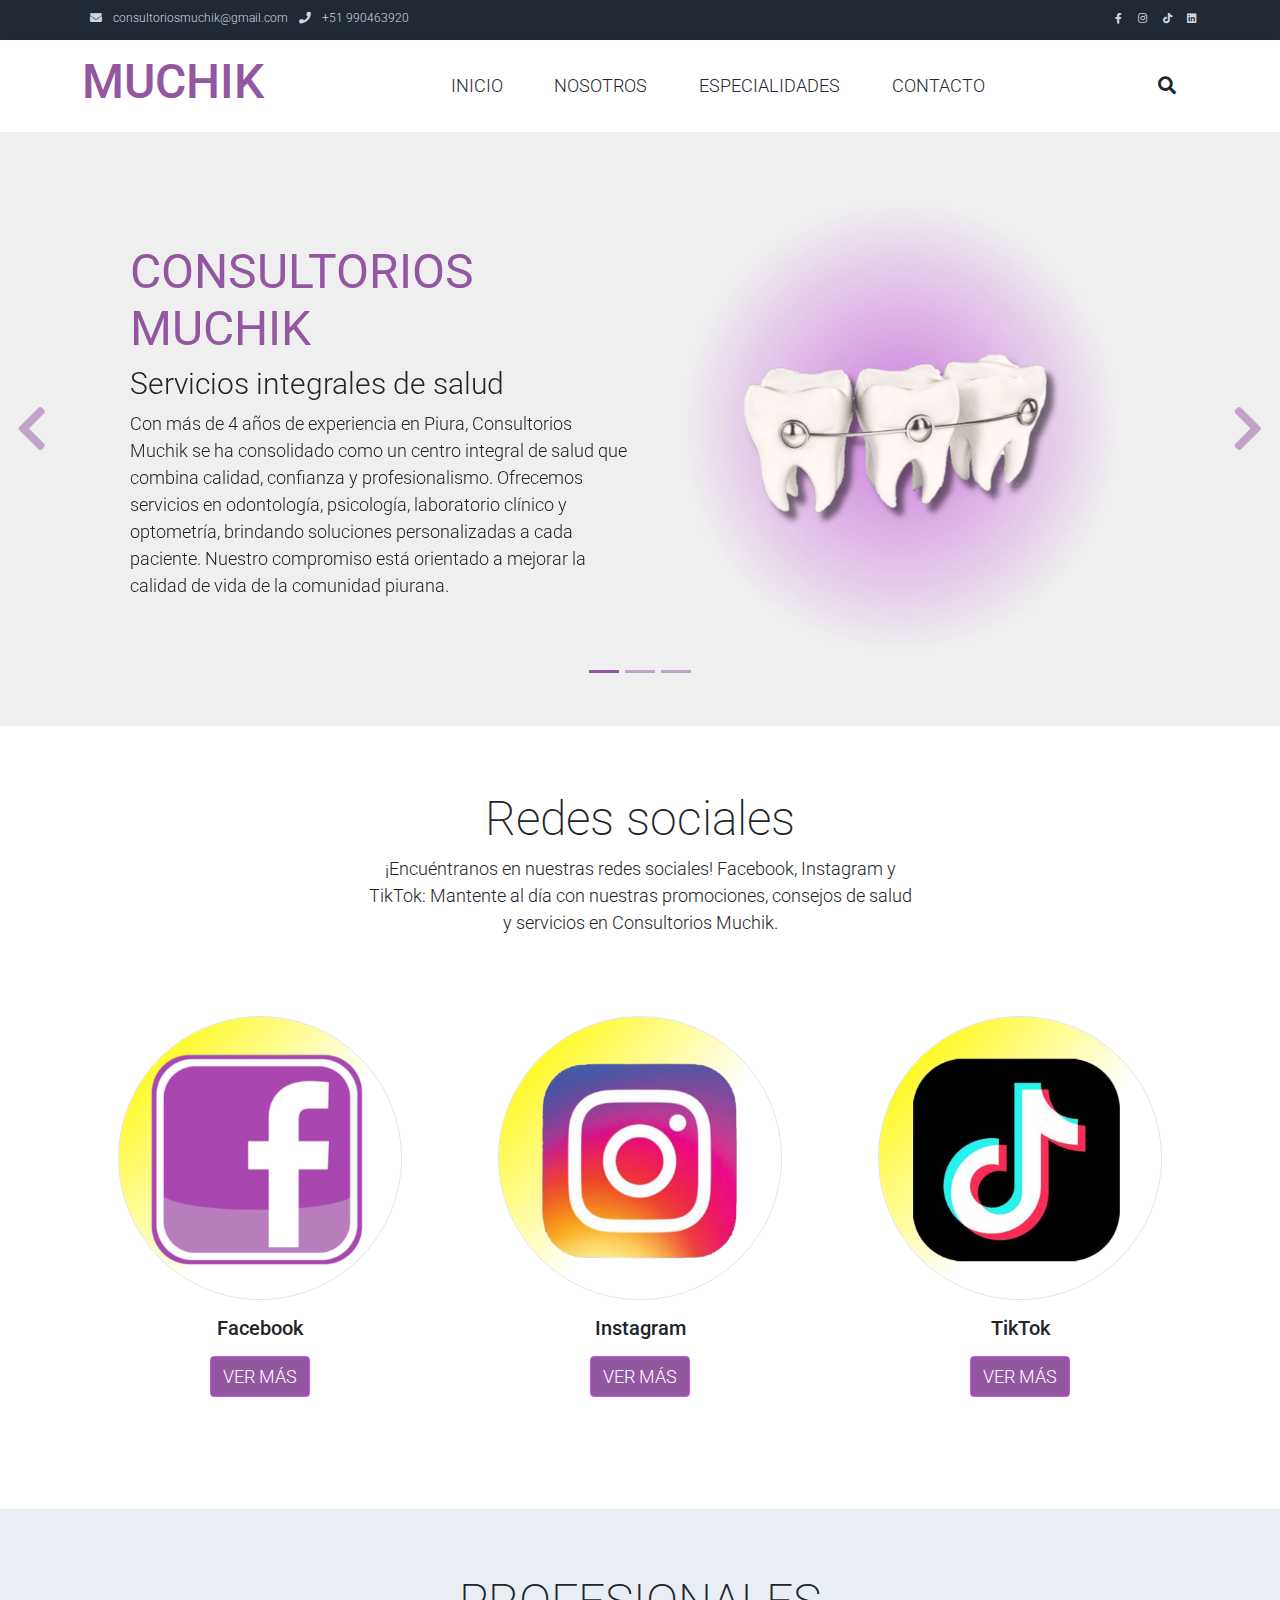
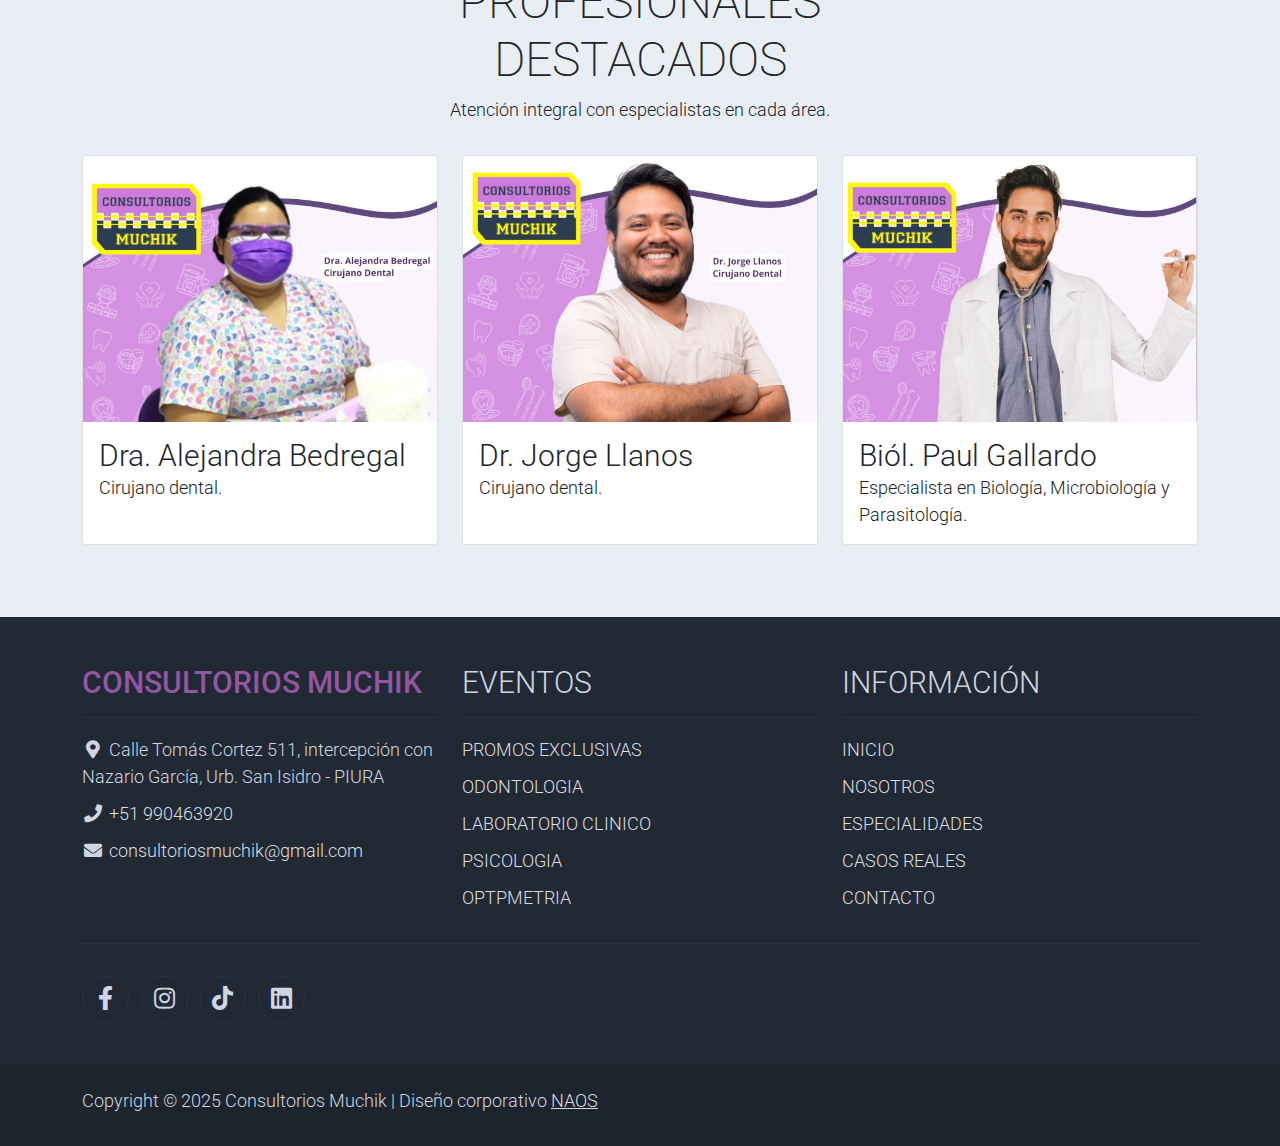
==== commit 2c4205d9: "Update index.html" ====
--- a/index.html
+++ b/index.html
@@ -193,7 +193,7 @@
                 <h1 class="h1">Redes sociales</h1>
                 <p>
                     ¡Encuéntranos en nuestras redes sociales!
-                    📱 Facebook, Instagram y TikTok: Mantente al día con nuestras promociones, consejos de salud y servicios en Consultorios Muchik.
+                    Facebook, Instagram y TikTok: Mantente al día con nuestras promociones, consejos de salud y servicios en Consultorios Muchik.
                 </p>
             </div>
         </div>
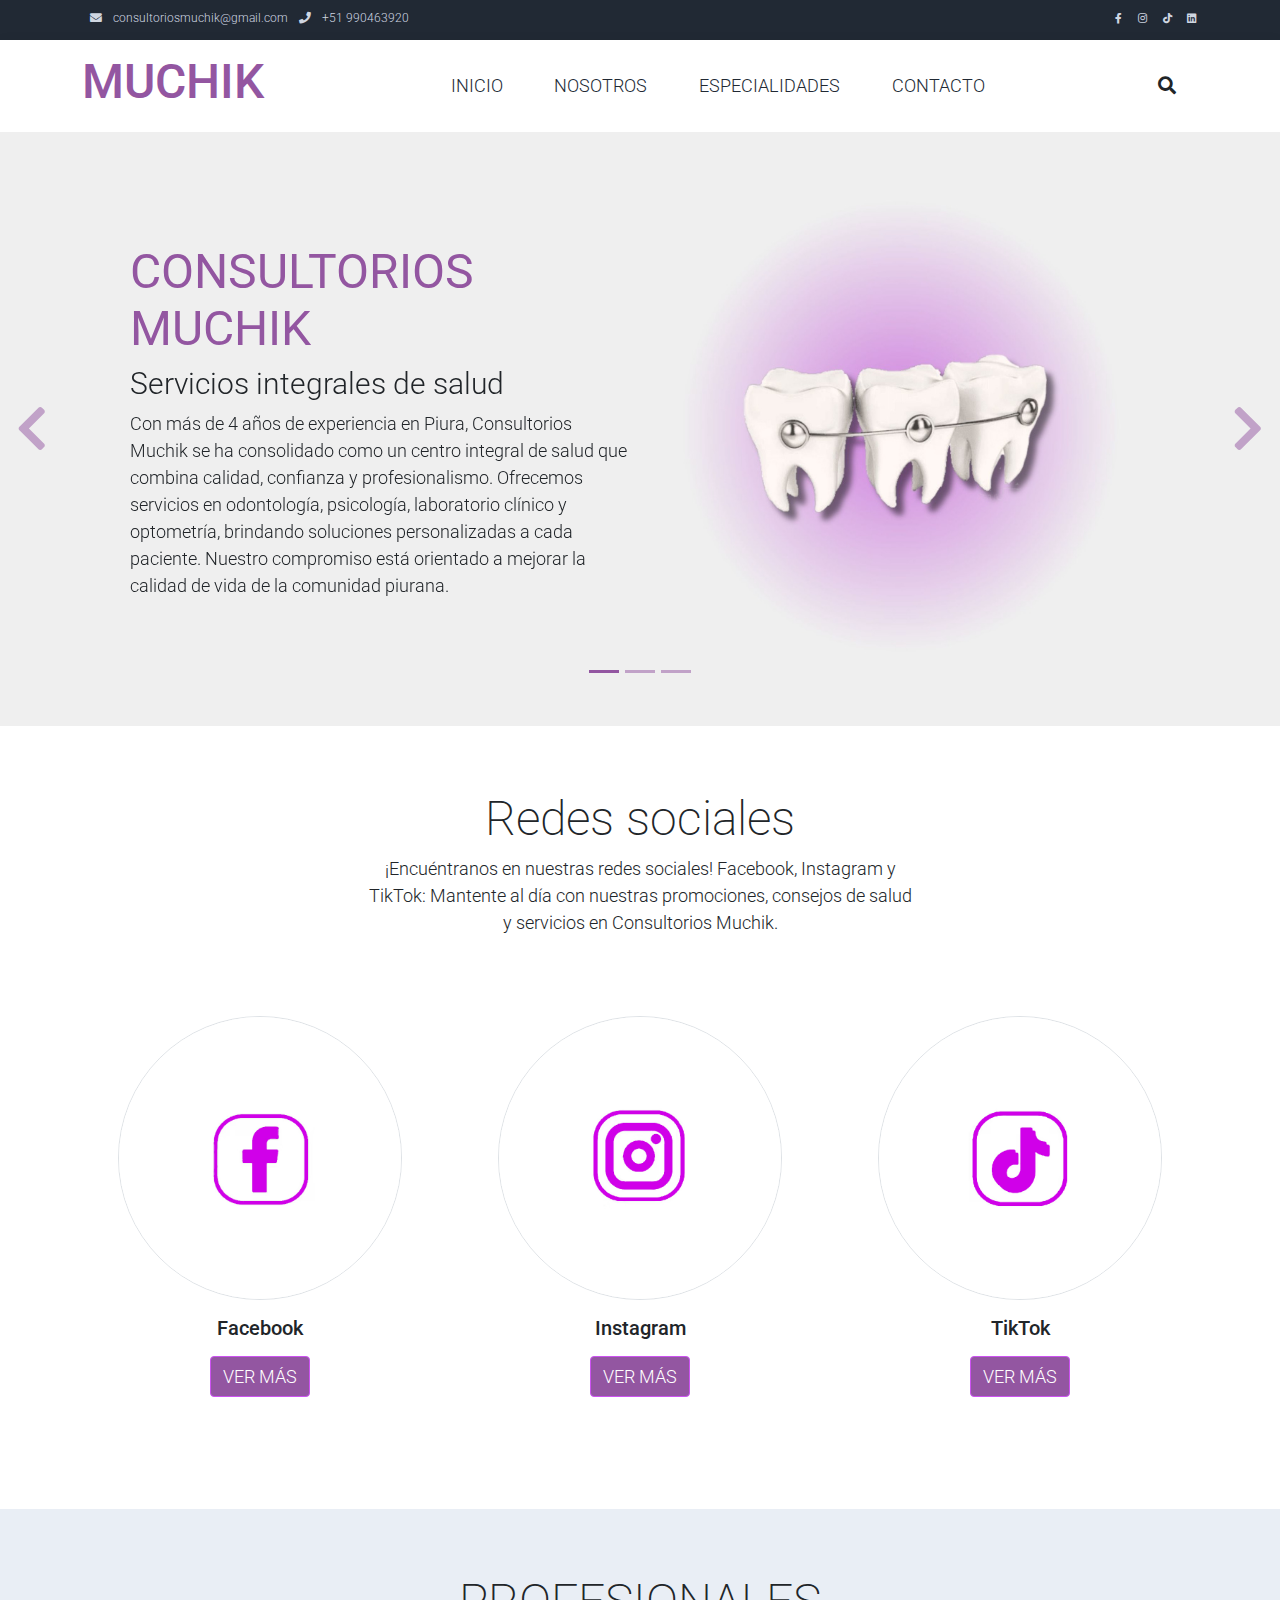
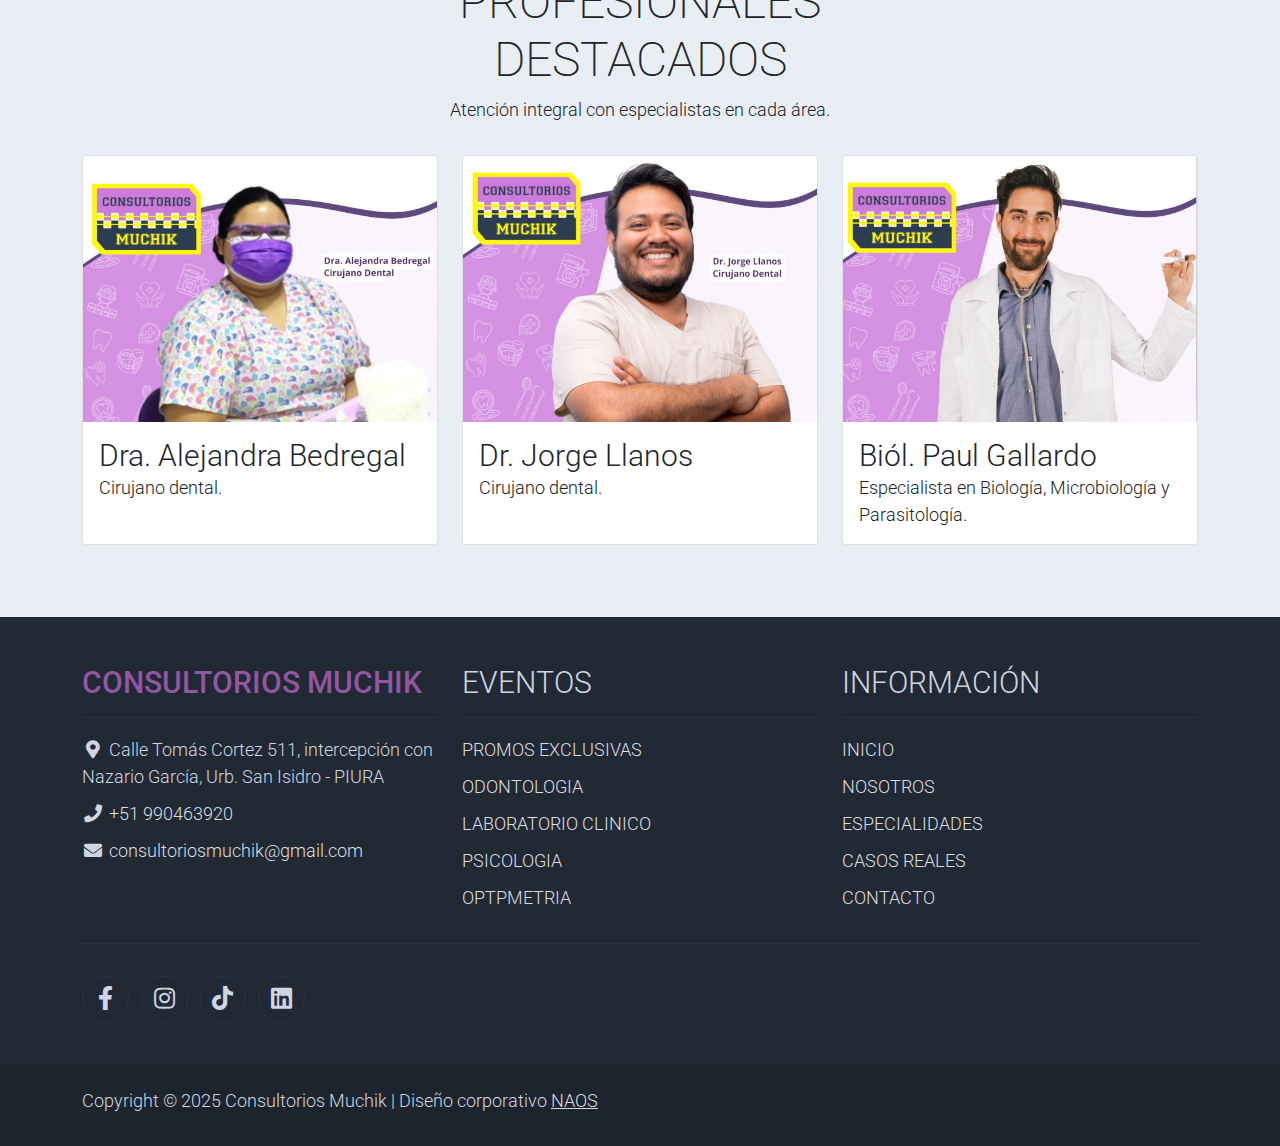
==== commit e1072f03: "Update index.html" ====
--- a/index.html
+++ b/index.html
@@ -67,7 +67,7 @@
                             <a class="nav-link" href="index.html">ESPECIALIDADES</a>
                         </li>
                         <li class="nav-item">
-                            <a class="nav-link" href="index.html">CONTACTO</a>
+                            <a class="nav-link" href="https://wa.me/51990463920">CONTACTO</a>
                         </li>
                     </ul>
                 </div>
